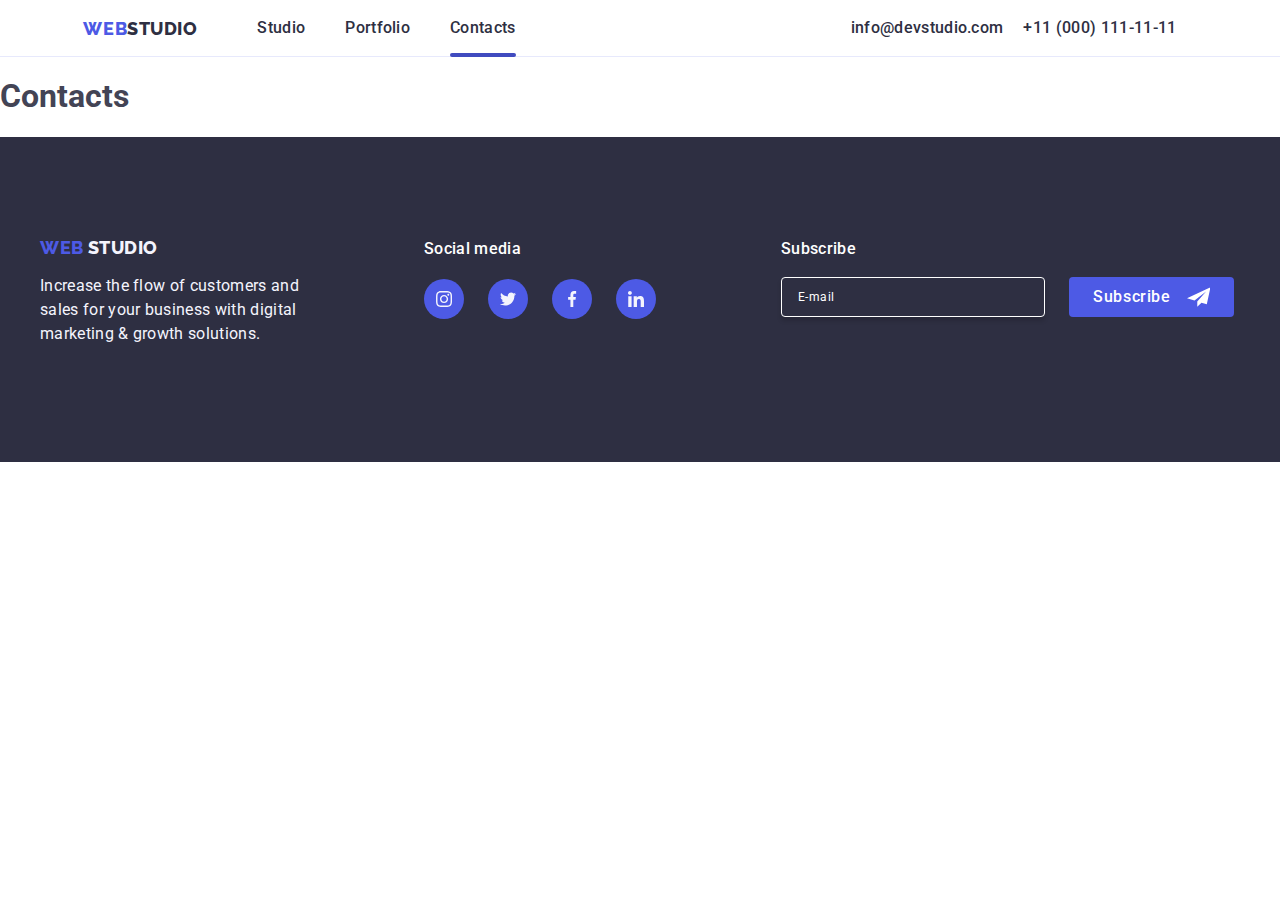
==== contacts.html @ bf824cfc "HW 06" ====
<!DOCTYPE html>
<html lang="en">
  <head>
    <meta charset="UTF-8" />
    <meta name="viewport" content="width=device-width, initial-scale=1.0" />
    <link
      rel="stylesheet"
      href="https://fonts.googleapis.com/css2?family=Raleway:ital,wght@0,700;1,700&family=Roboto:wght@400;500;700;900&display=swap"
    />
    <link rel="stylesheet" href="./css/modern-normalize.css" />
    <link rel="stylesheet" href="./css/styles.css" />
    <title>Contacts</title>
  </head>
  <body>
    <!-- Bara de navigare -->
    <header class="global-header">
      <div class="container-navbar">
        <a class="logo" href="./index.html">
          <span class="logo-web">WEB</span>
          <span class="logo-studio-header">STUDIO</span>
        </a>
        <nav class="nav-bar">
          <ul>
            <li>
              <a class="nav-item" href="./index.html">Studio</a>
            </li>
            <li>
              <a class="nav-item" href="./portfolio.html">Portfolio</a>
            </li>
            <li>
              <a class="nav-item" href="./contacts.html">Contacts</a>
            </li>
          </ul>
        </nav>
        <ul>
          <li>
            <a class="nav-item" href="mailto:info@devstudio.com"
              >info@devstudio.com</a
            >
          </li>
          <li>
            <a class="nav-item" href="tel:+11(000)111-11-11"
              >+11 (000) 111-11-11</a
            >
          </li>
        </ul>
      </div>
    </header>
    <!-- Continutul siteului -->
    <main>
      <!-- Hero section -->
      <section class="contacts-section">
        <div class="contacts-container">
          <h1 class="contacts-text">Contacts</h1>
        </div>
      </section>
    </main>
    <!-- Contact us -->
    <footer class="global-footer">
      <div class="footer-container">
        <div class="footer-content">
          <a href="./index.html">
            <span class="logo-web">WEB</span>
            <span class="logo-studio-footer">STUDIO</span>
          </a>
          <p class="footer-text">
            Increase the flow of customers and<br />
            sales for your business with digital<br />
            marketing & growth solutions.
          </p>
        </div>
        <div class="social-media-footer">
          <p>Social media</p>
          <div class="social-list-footer">
            <a
              href="https://www.instagram.com/"
              class="social-footer"
              target="_blank"
              rel="noreferrer noopener"
              aria-label="instagram-link"
            >
              <svg>
                <use href="./images/icons.svg#icon-instagram"></use>
              </svg>
            </a>
            <a
              href="https://twitter.com/"
              class="social-footer"
              target="_blank"
              rel="noreferrer noopener"
              aria-label="twitter-link"
            >
              <svg>
                <use href="./images/icons.svg#icon-twitter"></use></svg
            ></a>
            <a
              href="https://www.facebook.com/"
              class="social-footer"
              target="_blank"
              rel="noreferrer noopener"
              aria-label="facebook-link"
            >
              <svg>
                <use href="./images/icons.svg#icon-facebook"></use></svg
            ></a>
            <a
              href="https://www.linkedin.com/"
              class="social-footer"
              target="_blank"
              rel="noreferrer noopener"
              aria-label="linkedin-link"
            >
              <svg>
                <use href="./images/icons.svg#icon-linkedin"></use></svg
            ></a>
          </div>
        </div>
        <div class="subscribe-footer">
          <span class="subscribe">Subscribe</span>
          <form
            name="signup_form"
            autocomplete="on"
            novalidate
            class="subscribe-form"
          >
            <label>
              <input type="email" name="email" placeholder="E-mail" />
            </label>
            <button type="submit">
              Subscribe
              <svg>
                <use href="./images/icons.svg#send-icon"></use>
              </svg>
            </button>
          </form>
        </div>
      </div>
      </div>
    </footer>
    <script src="./js/modal.js"></script>
    <script src="./js/navbar-underline.js"></script>
  </body>
</html>
---- css/styles.css ----
:root {
  --color-white: #fff;
  --color-iris: #4d5ae5;
  --color-ocean: #404bbf;
  --color-navy-blue: #2e2f42;
  --color-green: #31d0aa;
  --color-slate: #434455;
  --color-light-slate: #8e8f99;
  --color-cornflower: #e7e9fc;
  --color-cloud: #f4f4fd;
  --transitions: 250ms cubic-bezier(0.4, 0, 0.2, 1);
}

body {
  font-family: 'Roboto', sans-serif;
  color: var(--color-slate);
  background-color: var(--color-white);
}
ul {
  list-style: none;
  display: flex;
  text-decoration: none;
}
.logo {
  display: flex;
  text-decoration: none;
  font-family: 'Roboto', sans-serif;
  text-transform: uppercase;
  font-family: Raleway;
  font-size: 18px;
  font-weight: 800;
  line-height: 21px;
  letter-spacing: 0.03em;
}
.logo:hover {
  transition: var(--transitions);
  transform: scale(1.05);
}
.container {
  width: 1200px;
  margin: auto;
  padding: 60px 0;
}
.container-navbar {
  width: 1200px;
  margin: auto;
}
.global-header a {
  text-decoration: none;
  margin-right: 20px;
}
.global-header ul {
  display: flex;
  align-items: center;
}
.global-header {
  border-bottom: 1px solid var(--color-cornflower);
  display: flex;
}
.global-header .container-navbar {
  display: flex;
  justify-content: center;
  align-items: center;
}
.logo-web {
  font-family: 'Raleway', sans-serif;
  font-weight: 800;
  font-size: 18px;
  line-height: 1.16667;
  letter-spacing: 0.03em;
  text-transform: uppercase;
  color: var(--color-iris);
}
.logo-studio-header {
  font-family: 'Raleway', sans-serif;
  font-weight: 800;
  font-size: 18px;
  line-height: 1.16667;
  letter-spacing: 0.03em;
  text-transform: uppercase;
  color: var(--color-navy-blue);
}
.logo-studio-footer {
  font-family: 'Raleway', sans-serif;
  font-weight: 800;
  font-size: 18px;
  line-height: 1.16667;
  letter-spacing: 0.03em;
  text-transform: uppercase;
  color: var(--color-cloud);
}
.nav-bar {
  align-items: center;
  margin-right: 255px;
}
.nav-bar li {
  list-style-type: none;
  display: inline;
  margin-right: 20px;
}
.nav-item {
  position: relative;
  color: var(--color-navy-blue);
  font-size: 16px;
  font-weight: 500;
  line-height: 1.5;
  letter-spacing: 0.02em;
  text-decoration: none;
  padding-bottom: 20px;
}
.active::after {
  content: '';
  position: absolute;
  bottom: 0;
  left: 0;
  width: 100%;
  height: 4px;
  border-radius: 2px;
  background-color: var(--color-ocean);
}
.nav-item:hover,
.nav-item:focus .contacts-item {
  color: var(--color-ocean);
  transition: var(--transitions);
  transform: scale(1.05);
}
.hero-section {
  background-color: var(--color-navy-blue);
  padding: 100px 0;
  background-image: linear-gradient(
      rgba(46, 47, 66, 0.7),
      rgba(46, 47, 66, 0.7)
    ),
    url('../images/office.jpg');
  background-size: cover;
}
.hero-text {
  font-weight: 700;
  font-size: 56px;
  line-height: 1.07143;
  letter-spacing: 0.02em;
  text-align: center;
  color: var(--color-white);
  width: 496px;
  height: 120px;
  margin: auto;
  margin-bottom: 48px;
  padding: 0 0 48px 0;
}
.hero-button {
  font-weight: 500;
  font-size: 16px;
  line-height: 1.5;
  letter-spacing: 0.04em;
  border-radius: 4px;
  border: none;
  padding: 16px 32px;
  height: 56px;
  background: var(--color-iris);
  color: var(--color-white);
  cursor: pointer;
  box-shadow: 0 4px 4px 0 rgba(0, 0, 0, 0.15);
  text-align: center;
  margin: 0 auto;
  display: block;
}
.hero-container {
  padding: 188px 0 188px 0;
}
.hero-button:hover,
.hero-button:focus {
  background: var(--color-ocean);
  transition: var(--transitions);
  transform: scale(1.05);
}
.strenghts-section ul {
  justify-content: space-between;
}
.strenghts-section li {
  list-style-type: none;
  display: inline-block;
  margin-right: 24px;
}
.strenght-name {
  font-weight: 500;
  font-size: 20px;
  line-height: 1.2;
  letter-spacing: 0.02em;
  color: var(--color-navy-blue);
  padding: 0;
}
.strenght-description {
  font-size: 16px;
  line-height: 1.5;
}
.strenght-logo {
  width: 264px;
  height: 112px;
  background: var(--color-cloud);
  border-radius: 4px;
  box-sizing: content-box;
  display: flex;
  align-items: center;
  justify-content: center;
}
.strenght-logo svg {
  width: 64px;
  height: 64px;
}
.what-are-we-doing-section ul {
  display: flex;
  justify-content: center;
}
.what-are-we-doing-section li {
  margin-right: 24px;
}
.what-are-we-doing-section li img {
  border: 1px solid var(--color-cornflower);
  width: 360px;
  height: 300px;
}
/* .what-are-we-doing-box {
  padding: 100px 0;
} */
.title-what-are-we-doing {
  font-weight: 700;
  font-size: 36px;
  line-height: 1.11111;
  letter-spacing: 0.02em;
  text-transform: capitalize;
  text-align: center;
  color: var(--color-navy-blue);
  padding-bottom: 40px;
}
.title-our-team {
  font-weight: 700;
  font-size: 36px;
  line-height: 1.11111;
  letter-spacing: 0.02em;
  text-transform: capitalize;
  text-align: center;
  color: var(--color-navy-blue);
  /* padding: 100px 0px 10px 0px; */
}
.our-team-section {
  background: var(--color-cloud);
}
.our-team-section li {
  list-style-type: none;
  margin-right: 24px;
  border-radius: 0 0 4px 4px;
  padding: 0px 0px 32px 0px;
  width: 264px;
  height: 428px;
  box-shadow: 0 2px 1px 0 rgba(46, 47, 66, 0.08),
    0 1px 1px 0 rgba(46, 47, 66, 0.16), 0 1px 6px 0 rgba(46, 47, 66, 0.08);
  background: var(--color-white);
}
.our-team-section li img {
  width: 264px;
  height: 260px;
}
.our-team-section ul {
  display: flex;
  justify-content: center;
  /* padding: 10px 0px 100px 0px; */
}
.team-person-name {
  font-weight: 500;
  font-size: 20px;
  line-height: 1.2;
  letter-spacing: 0.02em;
  text-align: center;
  color: var(--color-navy-blue);
}
.team-person-function {
  font-size: 16px;
  line-height: 1.5;
  letter-spacing: 0.02em;
  text-align: center;
  color: var(--color-slate);
}
.social-list {
  display: flex;
  justify-content: center;
  gap: 24px;
  margin-top: 8px;
}
.social-list .social {
  width: 40px;
  height: 40px;
  background-color: var(--color-iris);
  border-radius: 50%;
  display: flex;
  justify-content: center;
  align-items: center;
}
.social-list .social:hover,
.social-list .social:focus {
  background: var(--color-ocean);
  transition: var(--transitions);
  transform: scale(1.05);
}
.social-list .social svg {
  width: 16px;
  height: 16px;
  fill: var(--color-cloud);
}
.custommers-section {
  display: flex;
  align-items: center;
  justify-content: center;
}
.customers-title {
  font-family: 'Roboto', sans-serif;
  font-weight: 700;
  font-size: 36px;
  line-height: 1.11111;
  letter-spacing: 0.02em;
  text-transform: capitalize;
  text-align: center;
  color: var(--color-navy-blue);
  /* padding: 100px 0 20px 0; */
}
.customers-logos {
  display: flex;
  justify-content: center;
  align-items: center;
  gap: 24px;
  padding: 20px 0 100px 0;
}
.customers-logo-panel {
  display: flex;
  justify-content: center;
  align-items: center;
}
.customer-logo-panel {
  box-sizing: content-box;
  display: flex;
  align-items: center;
  justify-content: center;
  width: 168px;
  height: 88px;
  border-radius: 4%;
  border: 3px solid var(--color-light-slate);
  fill: var(--color-light-slate);
}
.customer-logo-panel:hover {
  border-color: var(--color-ocean);
  fill: var(--color-ocean);
  transition: var(--transitions);
  transform: scale(1.05);
}
/* .customer-logo-panel .customer-logo:hover {
  fill: var(--color-ocean);
} */
.customer-logo-panel .customer-logo {
  width: 84px;
  height: 41px;
}
.footer-text {
  font-size: 16px;
  line-height: 1.5;
  letter-spacing: 0.02em;
  color: var(--color-cloud);
}
.filter-buttons {
  padding: 96px 0 72px 0;
}
.filter-buttons ul {
  display: flex;
  justify-content: center;
  align-items: center;
  padding: 10px 20px;
}
.filter-buttons li {
  list-style-type: none;
  margin-right: 24px;
}
.filter-button {
  font-family: 'Roboto', sans-serif;
  font-weight: 500;
  font-size: 16px;
  line-height: 1.5;
  letter-spacing: 0.04em;
  text-align: center;
  border-radius: 4px;
  background: var(--color-cloud);
  color: var(--color-iris);
  cursor: pointer;
  border: 1px solid var(--color-cornflower);
  border-radius: 4px;
  padding: 12px 24px;
  height: 48px;
}
.filter-button:hover,
.filter-button:focus {
  color: var(--color-white);
  background: var(--color-ocean);
  transition: var(--transitions);
  transform: scale(1.05);
}
.filter-cards {
  padding: 0 0 120px 0;
}
.filter-cards li {
  list-style-type: none;
  border: 1px solid var(--color-cornflower);
  width: 360px;
  height: 420px;
  margin-right: 24px;
  margin-bottom: 48px;
  background: var(--color-white);
}
.overlay-image {
  position: relative;
  overflow: hidden;
}
.overlay {
  position: absolute;
  top: 0;
  left: 0;
  width: 100%;
  height: 100%;
  background-color: var(--color-iris);
  transform: translatey(100%);
  transition: var(--transitions);
}
.filter-cards li:hover .overlay {
  transform: translateY(0px);
}
.overlay-text {
  padding: 40px 32px;
  line-height: 150%;
  letter-spacing: 0.02em;
  color: var(--color-cloud);
}
.filter-cards li:hover {
  box-shadow: 0 2px 1px 0 rgba(46, 47, 66, 0.08),
    0 1px 1px 0 rgba(46, 47, 66, 0.16), 0 1px 6px 0 rgba(46, 47, 66, 0.08);
  cursor: pointer;
  transition: var(--transitions);
  transform: scale(1.05);
}
.filter-cards img {
  width: 360px;
  height: 300px;
}
.filter-cards .container-filter-cards ul {
  justify-content: center;
}
.filter-card-name {
  font-family: 'Roboto', sans-serif;
  font-weight: 500;
  font-size: 20px;
  line-height: 1.2;
  letter-spacing: 0.02em;
  color: var(--color-navy-blue);
  padding-left: 10px;
}
.filter-card-key {
  font-family: 'Roboto', sans-serif;
  font-size: 16px;
  line-height: 1.5;
  letter-spacing: 0.02em;
  color: var(--color-slate);
  padding-left: 10px;
}
.global-footer {
  background: var(--color-navy-blue);
}
.global-footer a {
  text-decoration: none;
}
.footer-container {
  width: 1200px;
  display: flex;
  margin: auto;
  align-items: flex-start;
}
.footer-content {
  width: 264px;
  /* margin-left: 400px; */
  padding: 100px 0;
  box-sizing: border-box;
  padding: 100px 0;
  margin-right: 120px;
}
.social-media-footer {
  box-sizing: border-box;
  margin-top: 100px;
}
.social-media-footer p {
  margin: auto;
  padding: 0px 0 10px 0;
  color: var(--color-white);
  font-family: Roboto;
  font-size: 16px;
  font-weight: 500;
  line-height: 24px;
  letter-spacing: 0.02em;
  text-align: left;
}
.social-list-footer {
  display: flex;
  justify-content: center;
  gap: 24px;
  margin-top: 8px;
}
.social-list-footer .social-footer {
  width: 40px;
  height: 40px;
  background-color: var(--color-iris);
  border-radius: 50%;
  display: flex;
  justify-content: center;
  align-items: center;
}
.social-list-footer .social-footer svg {
  width: 16px;
  height: 16px;
  fill: var(--color-cloud);
}
.social-list-footer .social-footer:hover {
  background-color: var(--color-green);
  transition: var(--transitions);
  transform: scale(1.05);
}
.subscribe-footer {
  margin-top: 100px;
  margin-left: 125px;
}
.subscribe {
  font-family: 'Roboto', sans-serif;
  font-weight: 500;
  font-size: 16px;
  line-height: 1.5;
  letter-spacing: 0.02em;
  color: var(--color-white);
}
.subscribe-form {
  display: flex;
  align-items: center;
}
.subscribe-form input {
  font-size: 12px;
  line-height: 2;
  letter-spacing: 0.04em;
  border: 1px solid #fff;
  border-radius: 4px;
  width: 264px;
  height: 40px;
  box-shadow: 0 4px 4px 0 rgba(0, 0, 0, 0.15);
  color: #fff;
  background-color: var(--color-navy-blue);
  margin: 16px 24px 0px 0px;
  padding-left: 16px;
}
.subscribe-form input::placeholder {
  color: #fff;
}
.subscribe-footer button {
  display: flex;
  align-items: center;
  border: none;
  border-radius: 4px;
  padding: 8px 24px;
  width: 165px;
  height: 40px;
  background-color: var(--color-iris);
  font-family: 'Roboto', sans-serif;
  font-weight: 500;
  font-size: 16px;
  line-height: 1.5;
  letter-spacing: 0.04em;
  text-align: center;
  color: var(--color-white);
  cursor: pointer;
  gap: 16px;
  margin-top: 16px;
}
.subscribe-footer button:hover,
.subscribe-footer button:focus {
  background: var(--color-ocean);
  transition: var(--transitions);
  transform: scale(1.05);
}
.subscribe-footer svg {
  width: 24px;
  height: 24px;
  fill: var(--color-white);
}

/* Modal start */
.is-hidden {
  visibility: hidden;
  transform: scale(1.1);
}
.modal {
  position: fixed;
  top: 0;
  left: 0;
  width: 100%;
  height: 100%;
  display: flex;
  justify-content: center;
  align-items: center;
  background-color: rgba(46, 47, 66, 0.4);
  z-index: 1;
  transition: transform var(--transitions);
}
.modal-content {
  display: flex;
  flex-direction: column;
  margin: 0 auto;
  padding: 24px;
  background-color: #fcfcfc;
  width: 408px;
  height: 584px;
  position: relative;
  border-radius: 4px;
  box-shadow: 0 2px 1px 0 rgba(0, 0, 0, 0.2), 0 1px 3px 0 rgba(0, 0, 0, 0.12),
    0 1px 1px 0 rgba(0, 0, 0, 0.14);
  margin-top: 8px;
}
.close-btn {
  background-color: #e7e9fc;
  border-radius: 50%;
  position: absolute;
  color: #2e2f42;
  top: 24px;
  right: 24px;
  outline: none;
  border: 1px solid #4b494a3b;
  transition: transform var(--transitions);
}

.close-btn:hover {
  background-color: #404bbf;
  color: white;
  box-shadow: 0 4px 1px 0 rgba(0, 0, 0, 0.2), 0 1px 3px 0 rgba(0, 0, 0, 0.12),
    0 1px 1px 0 rgba(0, 0, 0, 0.14);
  cursor: pointer;
  transform: scale(1.5);
}
.modal-content form {
  display: flex;
  flex-direction: column;
  gap: 8px;
}
.modal-content h2 {
  font-family: 'Roboto', sans-serif;
  font-weight: 500;
  font-size: 16px;
  line-height: 1.5;
  letter-spacing: 0.02em;
  text-align: center;
  color: #2e2f42;
  margin-top: 48px;
  margin-bottom: 16px;
}
.modal-content label {
  font-weight: 400;
  font-size: 12px;
  line-height: 1.17;
  letter-spacing: 0.04em;
  color: var(--color-light-slate);
}
.modal-content .label-with-icon {
  display: flex;
  flex-direction: column;
  position: relative;
  width: 360px;
  gap: 4px;
}
.modal-content svg {
  padding: 3px 0px;
  width: 18px;
  height: 24px;
  position: absolute;
  top: 21px;
  left: 10px;
}
.input-with-icon {
  padding: 8px 16px 8px 32px;
  border: 1px solid rgba(46, 47, 66, 0.4);
  border-radius: 4px;
}
.input-with-icon:focus {
  padding: 8px 16px 8px 32px;
  border: 1px solid var(--color-iris);
  border-radius: 4px;
  outline: none;
}
.label-with-icon:focus-within .input-icon {
  fill: var(--color-iris);
}
.text-input {
  border: 1px solid rgba(46, 47, 66, 0.4);
  border-radius: 4px;
  height: 120px;
  padding: 8px 16px;
  font-family: 'Roboto', sans-serif;
  font-weight: 400;
  font-size: 12px;
  line-height: 1.16667;
  letter-spacing: 0.04em;
}

.privacy-policy {
  flex-direction: row;
  align-items: center;
}
.send-btn {
  align-self: center;
  border: none;
  border-radius: 4px;
  padding: 16px 32px;
  width: 169px;
  height: 56px;
  background-color: var(--color-iris);
  font-family: 'Roboto', sans-serif;
  font-weight: 500;
  font-size: 16px;
  line-height: 1.5;
  letter-spacing: 0.04em;
  text-align: center;
  color: var(--color-white);
  cursor: pointer;
  gap: 16px;
  margin-top: 16px;
  box-shadow: 0 4px 4px 0 rgba(0, 0, 0, 0.15);
}

.send-btn:hover,
.send-btn:focus {
  background: var(--color-ocean);
  transition: var(--transitions);
  transform: scale(1.05);
}
/* Modal end */
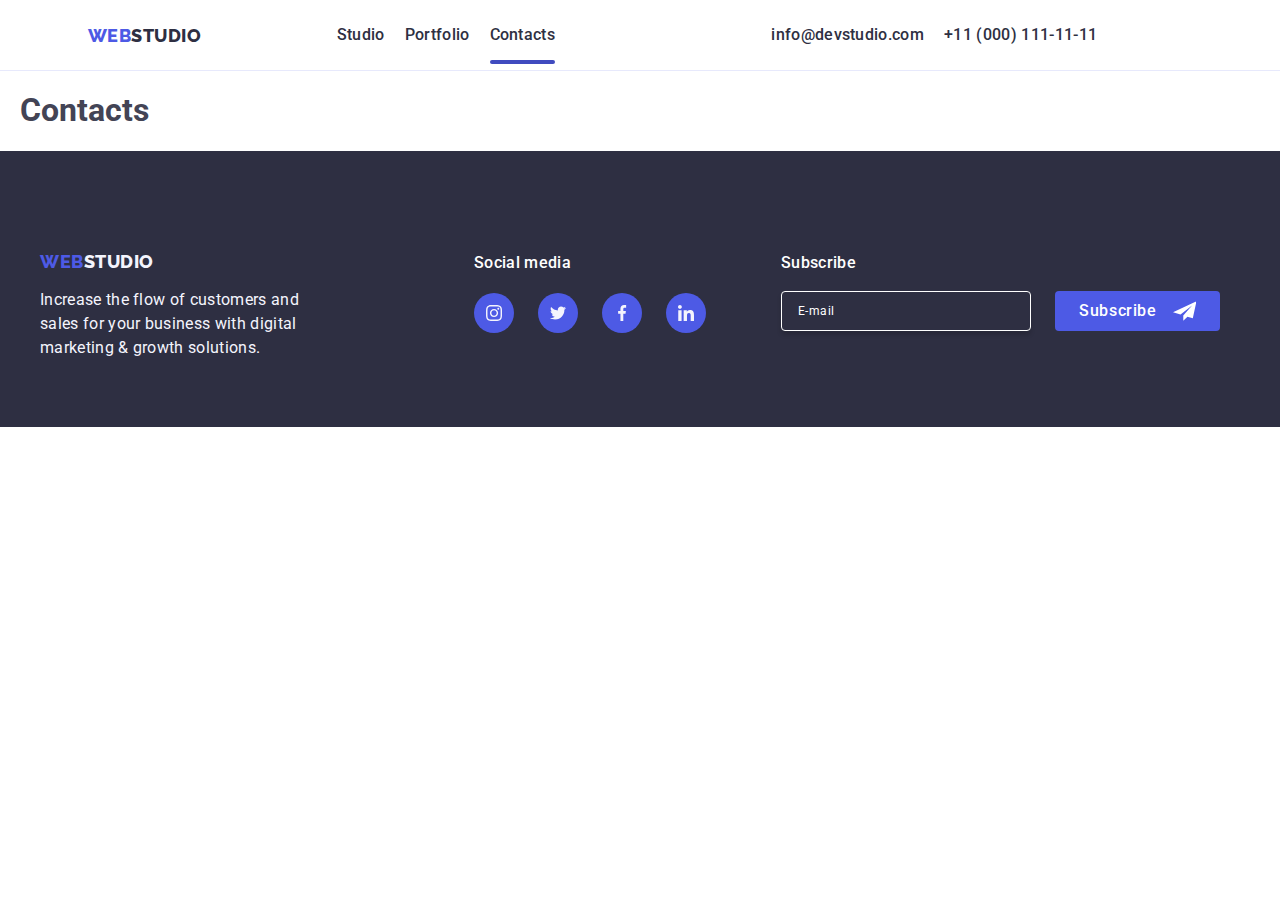
==== commit b56e8bc6: "HW final commit" ====
--- a/contacts.html
+++ b/contacts.html
@@ -32,7 +32,7 @@
             </li>
           </ul>
         </nav>
-        <ul>
+        <ul class="nav-contacts">
           <li>
             <a class="nav-item" href="mailto:info@devstudio.com"
               >info@devstudio.com</a
@@ -44,6 +44,92 @@
             >
           </li>
         </ul>
+        <!-- Burger menu mobile -->
+        <div class="container-menu-mobile">
+          <div class="menu-container js-menu-container" id="mobile-menu">
+            <button type="button" class="close-btn js-close-menu">x</button>
+
+            <ul class="mobile-menu">
+              <li><a href="./index.html" class="link">Studio</a></li>
+              <li><a href="./portfolio.html" class="link">Portfolio</a></li>
+              <li><a href="./contacts.html" class="link">Contacts</a></li>
+            </ul>
+            <ul class="modal-contacts">
+              <li>
+                <a class="modal-contact-tel" href="tel:+11(000)111-11-11"
+                  >+11 (000) 111-11-11</a
+                >
+              </li>
+              <li>
+                <a class="modal-contact-mail" href="mailto:info@devstudio.com"
+                  >info@devstudio.com</a
+                >
+              </li>
+            </ul>
+            <div class="modal-social-list">
+              <a
+                href="https://www.instagram.com/"
+                class="social"
+                target="_blank"
+                rel="noreferrer noopener"
+                aria-label="instagram-link"
+              >
+                <svg>
+                  <use href="./images/icons.svg#icon-instagram"></use>
+                </svg>
+              </a>
+              <a
+                href="https://twitter.com/"
+                class="social"
+                target="_blank"
+                rel="noreferrer noopener"
+                aria-label="twitter-link"
+              >
+                <svg>
+                  <use href="./images/icons.svg#icon-twitter"></use></svg
+              ></a>
+              <a
+                href="https://www.facebook.com/"
+                class="social"
+                target="_blank"
+                rel="noreferrer noopener"
+                aria-label="facebook-link"
+              >
+                <svg>
+                  <use href="./images/icons.svg#icon-facebook"></use></svg
+              ></a>
+              <a
+                href="https://www.linkedin.com/"
+                class="social"
+                target="_blank"
+                rel="noreferrer noopener"
+                aria-label="linkedin-link"
+              >
+                <svg>
+                  <use href="./images/icons.svg#icon-linkedin"></use></svg
+              ></a>
+            </div>
+          </div>
+        </div>
+        <button
+          class="menu-toggle js-open-menu"
+          aria-expanded="false"
+          aria-controls="mobile-menu"
+        >
+          <svg
+            width="24"
+            height="24"
+            fill="currentColor"
+            viewBox="0 0 20 20"
+            xmlns="http://www.w3.org/2000/svg"
+          >
+            <path
+              fill-rule="evenodd"
+              d="M3 5a1 1 0 011-1h12a1 1 0 110 2H4a1 1 0 01-1-1zM3 10a1 1 0 011-1h12a1 1 0 110 2H4a1 1 0 01-1-1zM3 15a1 1 0 011-1h12a1 1 0 110 2H4a1 1 0 01-1-1z"
+              clip-rule="evenodd"
+            ></path>
+          </svg>
+        </button>
       </div>
     </header>
     <!-- Continutul siteului -->
@@ -139,5 +225,6 @@
     </footer>
     <script src="./js/modal.js"></script>
     <script src="./js/navbar-underline.js"></script>
+    <script defer src="js/mobile-menu.js"></script>
   </body>
 </html>
--- a/css/styles.css
+++ b/css/styles.css
@@ -37,21 +37,17 @@
   transform: scale(1.05);
 }
 .container {
-  width: 1200px;
+  /* width: 1200px; */
   margin: auto;
   padding: 60px 0;
 }
-.container-navbar {
-  width: 1200px;
-  margin: auto;
-}
-.global-header a {
+
+.nav-contacts a {
   text-decoration: none;
-  margin-right: 20px;
-}
-.global-header ul {
-  display: flex;
-  align-items: center;
+  /* margin-right: 20px; */
+}
+.nav-contacts {
+  display: none;
 }
 .global-header {
   border-bottom: 1px solid var(--color-cornflower);
@@ -61,6 +57,9 @@
   display: flex;
   justify-content: center;
   align-items: center;
+  width: 1200px;
+  height: 70px;
+  margin: auto;
 }
 .logo-web {
   font-family: 'Raleway', sans-serif;
@@ -90,40 +89,9 @@
   color: var(--color-cloud);
 }
 .nav-bar {
-  align-items: center;
-  margin-right: 255px;
-}
-.nav-bar li {
-  list-style-type: none;
-  display: inline;
-  margin-right: 20px;
-}
-.nav-item {
-  position: relative;
-  color: var(--color-navy-blue);
-  font-size: 16px;
-  font-weight: 500;
-  line-height: 1.5;
-  letter-spacing: 0.02em;
-  text-decoration: none;
-  padding-bottom: 20px;
-}
-.active::after {
-  content: '';
-  position: absolute;
-  bottom: 0;
-  left: 0;
-  width: 100%;
-  height: 4px;
-  border-radius: 2px;
-  background-color: var(--color-ocean);
-}
-.nav-item:hover,
-.nav-item:focus .contacts-item {
-  color: var(--color-ocean);
-  transition: var(--transitions);
-  transform: scale(1.05);
-}
+  display: none;
+}
+
 .hero-section {
   background-color: var(--color-navy-blue);
   padding: 100px 0;
@@ -136,7 +104,7 @@
 }
 .hero-text {
   font-weight: 700;
-  font-size: 56px;
+  /* font-size: 56px; */
   line-height: 1.07143;
   letter-spacing: 0.02em;
   text-align: center;
@@ -146,6 +114,9 @@
   margin: auto;
   margin-bottom: 48px;
   padding: 0 0 48px 0;
+
+  font-size: 10vw;
+  width: auto;
 }
 .hero-button {
   font-weight: 500;
@@ -173,64 +144,40 @@
   transition: var(--transitions);
   transform: scale(1.05);
 }
+.strenght-logo {
+  display: none;
+}
 .strenghts-section ul {
-  justify-content: space-between;
+  display: flex;
+  flex-wrap: wrap;
+  row-gap: 64px;
+  column-gap: 24px;
+  padding-left: 15px;
+  justify-content: center;
 }
 .strenghts-section li {
   list-style-type: none;
-  display: inline-block;
-  margin-right: 24px;
+  display: flex;
+  align-items: center;
+  flex-direction: column;
 }
 .strenght-name {
-  font-weight: 500;
-  font-size: 20px;
-  line-height: 1.2;
-  letter-spacing: 0.02em;
-  color: var(--color-navy-blue);
-  padding: 0;
-}
-.strenght-description {
-  font-size: 16px;
-  line-height: 1.5;
-}
-.strenght-logo {
-  width: 264px;
-  height: 112px;
-  background: var(--color-cloud);
-  border-radius: 4px;
-  box-sizing: content-box;
-  display: flex;
-  align-items: center;
-  justify-content: center;
-}
-.strenght-logo svg {
-  width: 64px;
-  height: 64px;
-}
-.what-are-we-doing-section ul {
-  display: flex;
-  justify-content: center;
-}
-.what-are-we-doing-section li {
-  margin-right: 24px;
-}
-.what-are-we-doing-section li img {
-  border: 1px solid var(--color-cornflower);
-  width: 360px;
-  height: 300px;
-}
-/* .what-are-we-doing-box {
-  padding: 100px 0;
-} */
-.title-what-are-we-doing {
   font-weight: 700;
   font-size: 36px;
   line-height: 1.11111;
   letter-spacing: 0.02em;
-  text-transform: capitalize;
-  text-align: center;
   color: var(--color-navy-blue);
-  padding-bottom: 40px;
+  padding: 0;
+}
+.strenght-description {
+  font-weight: 500;
+  font-size: 16px;
+  line-height: 1.5;
+  letter-spacing: 0.02em;
+  color: var(--color-navy-blue);
+}
+.what-are-we-doing-section {
+  display: none;
 }
 .title-our-team {
   font-weight: 700;
@@ -247,7 +194,7 @@
 }
 .our-team-section li {
   list-style-type: none;
-  margin-right: 24px;
+  /* margin-right: 24px; */
   border-radius: 0 0 4px 4px;
   padding: 0px 0px 32px 0px;
   width: 264px;
@@ -263,6 +210,8 @@
 .our-team-section ul {
   display: flex;
   justify-content: center;
+  flex-wrap: wrap;
+  gap: 72px;
   /* padding: 10px 0px 100px 0px; */
 }
 .team-person-name {
@@ -324,22 +273,18 @@
 }
 .customers-logos {
   display: flex;
+  flex-wrap: wrap;
   justify-content: center;
   align-items: center;
-  gap: 24px;
+  gap: 16px;
   padding: 20px 0 100px 0;
-}
-.customers-logo-panel {
-  display: flex;
-  justify-content: center;
-  align-items: center;
 }
 .customer-logo-panel {
   box-sizing: content-box;
   display: flex;
   align-items: center;
   justify-content: center;
-  width: 168px;
+  width: 190px;
   height: 88px;
   border-radius: 4%;
   border: 3px solid var(--color-light-slate);
@@ -365,17 +310,17 @@
   color: var(--color-cloud);
 }
 .filter-buttons {
-  padding: 96px 0 72px 0;
+  padding: 48px 0 48px 0;
 }
 .filter-buttons ul {
   display: flex;
-  justify-content: center;
-  align-items: center;
+  flex-wrap: wrap;
+  gap: 20px;
+  justify-content: flex-start;
   padding: 10px 20px;
 }
 .filter-buttons li {
   list-style-type: none;
-  margin-right: 24px;
 }
 .filter-button {
   font-family: 'Roboto', sans-serif;
@@ -408,8 +353,6 @@
   border: 1px solid var(--color-cornflower);
   width: 360px;
   height: 420px;
-  margin-right: 24px;
-  margin-bottom: 48px;
   background: var(--color-white);
 }
 .overlay-image {
@@ -447,7 +390,11 @@
   height: 300px;
 }
 .filter-cards .container-filter-cards ul {
-  justify-content: center;
+  display: flex;
+  flex-wrap: wrap;
+  justify-content: center;
+  padding-left: 0px;
+  gap: 24px;
 }
 .filter-card-name {
   font-family: 'Roboto', sans-serif;
@@ -471,24 +418,27 @@
 }
 .global-footer a {
   text-decoration: none;
+  display: flex;
+  justify-content: center;
 }
 .footer-container {
-  width: 1200px;
-  display: flex;
+  /* width: 1200px; */
+  display: flex;
+  flex-wrap: wrap;
+  justify-content: center;
   margin: auto;
   align-items: flex-start;
 }
 .footer-content {
   width: 264px;
   /* margin-left: 400px; */
-  padding: 100px 0;
   box-sizing: border-box;
-  padding: 100px 0;
-  margin-right: 120px;
+  padding-top: 100px;
+  /* margin-right: 120px; */
 }
 .social-media-footer {
   box-sizing: border-box;
-  margin-top: 100px;
+  margin-top: 72px;
 }
 .social-media-footer p {
   margin: auto;
@@ -499,7 +449,9 @@
   font-weight: 500;
   line-height: 24px;
   letter-spacing: 0.02em;
-  text-align: left;
+
+  display: flex;
+  justify-content: center;
 }
 .social-list-footer {
   display: flex;
@@ -527,8 +479,9 @@
   transform: scale(1.05);
 }
 .subscribe-footer {
-  margin-top: 100px;
-  margin-left: 125px;
+  margin-top: 72px;
+  /* margin-left: 125px; */
+  margin-bottom: 96px;
 }
 .subscribe {
   font-family: 'Roboto', sans-serif;
@@ -537,9 +490,13 @@
   line-height: 1.5;
   letter-spacing: 0.02em;
   color: var(--color-white);
+
+  display: flex;
+  justify-content: center;
 }
 .subscribe-form {
   display: flex;
+  flex-direction: column;
   align-items: center;
 }
 .subscribe-form input {
@@ -548,12 +505,12 @@
   letter-spacing: 0.04em;
   border: 1px solid #fff;
   border-radius: 4px;
-  width: 264px;
+  width: 350px;
   height: 40px;
   box-shadow: 0 4px 4px 0 rgba(0, 0, 0, 0.15);
   color: #fff;
   background-color: var(--color-navy-blue);
-  margin: 16px 24px 0px 0px;
+  margin: 16px 0px 0px 0px;
   padding-left: 16px;
 }
 .subscribe-form input::placeholder {
@@ -739,3 +696,411 @@
   transform: scale(1.05);
 }
 /* Modal end */
+
+/* Burger menu mobile  */
+.container-menu-mobile {
+  display: flex;
+  justify-content: flex-end;
+  height: 796px;
+}
+.container-navbar .logo {
+  position: absolute;
+  top: 24px;
+  left: 16px;
+}
+.js-open-menu {
+  position: absolute;
+  top: 24px;
+  right: 16px;
+}
+.menu-toggle {
+  min-height: 40px;
+  min-width: 40px;
+  display: flex;
+  justify-content: center;
+  margin: 0;
+  padding: 0;
+  background-color: transparent;
+  border: none;
+  outline: none;
+}
+.menu-toggle:hover,
+.menu-toggle:focus {
+  background-color: rgba(0, 0, 0, 0.1);
+}
+.menu-container {
+  position: fixed;
+  top: 0;
+  left: 0;
+  width: 100vw;
+  height: 100vh;
+  padding: 32px;
+  background-color: var(--color-white);
+  z-index: 100;
+  transform: translateX(100%);
+  transition: transform 250ms ease-in-out;
+}
+
+.menu-container.is-open {
+  transform: translateX(0);
+}
+
+.menu-container .menu-toggle {
+  position: absolute;
+  top: 16px;
+  right: 16px;
+  color: black;
+}
+.mobile-menu {
+  padding: 0;
+  list-style: none;
+  display: flex;
+  flex-direction: column;
+  gap: 40px;
+  margin-top: 70px;
+}
+
+.mobile-menu .link {
+  font-weight: 700;
+  font-size: 36px;
+  line-height: 111%;
+  letter-spacing: 0.02em;
+  text-transform: capitalize;
+  padding: 10px;
+  text-decoration: none;
+  color: var(--color-navy-blue);
+  gap: 40px;
+}
+
+.modal-contacts {
+  display: flex;
+  flex-direction: column;
+  gap: 40px;
+  margin-top: 284px;
+  padding-left: 0px;
+}
+.modal-contacts a {
+  text-decoration: none;
+}
+
+.modal-contacts li {
+  list-style: none;
+}
+.modal-contact-tel {
+  font-weight: 700;
+  font-size: 36px;
+  line-height: 1.11111;
+  letter-spacing: 0.02em;
+  text-transform: capitalize;
+  color: var(--color-slate);
+  margin-right: 0px;
+}
+
+.modal-contact-mail {
+  font-weight: 500;
+  font-size: 20px;
+  line-height: 1.2;
+  letter-spacing: 0.02em;
+  color: var(--color-slate);
+}
+.modal-social-list {
+  display: flex;
+  gap: 56px;
+  margin-top: 48px;
+  justify-content: center;
+}
+.modal-social-list svg {
+  width: 16px;
+  height: 16px;
+  fill: var(--color-cloud);
+}
+.modal-social-list a {
+  width: 40px;
+  height: 40px;
+  border-radius: 50%;
+  display: flex;
+  justify-content: center;
+  align-items: center;
+  background-color: var(--color-iris);
+  transition: var(--transitions);
+}
+.modal-social-list .icon:hover,
+.modal-social-list .icon:focus {
+  background-color: var(--color-ocean);
+}
+.mobile-menu .link:hover,
+.mobile-menu .link:focus {
+  color: var(--color-iris);
+}
+.modal-contact-tel:hover,
+.modal-contact-mail:hover,
+.modal-contact-tel:focus,
+.modal-contact-mail:focus {
+  color: var(--color-iris);
+}
+/* Contacts */
+.contacts-text {
+  margin-left: 20px;
+}
+
+/* Responsive design */
+/* Stiluri Mobile si pentru dispozitive incepand cu 428px */
+/* @media screen and (min-width: 428px) {
+} */
+
+/* Stiluri tabletă si dipozitive incepand cu 768px */
+@media screen and (min-width: 768px) {
+  .nav-bar {
+    display: contents;
+    align-items: center;
+    margin-right: 255px;
+  }
+  .nav-bar li {
+    list-style-type: none;
+    display: inline;
+    margin-right: 20px;
+  }
+  .nav-item {
+    position: relative;
+    color: var(--color-navy-blue);
+    font-size: 16px;
+    font-weight: 500;
+    line-height: 1.5;
+    letter-spacing: 0.02em;
+    text-decoration: none;
+    padding-bottom: 20px;
+  }
+  .active::after {
+    content: '';
+    position: absolute;
+    bottom: 0;
+    left: 0;
+    width: 100%;
+    height: 4px;
+    border-radius: 2px;
+    background-color: var(--color-ocean);
+  }
+  .nav-item:hover,
+  .nav-item:focus .contacts-item {
+    color: var(--color-ocean);
+    transition: var(--transitions);
+    transform: scale(1.05);
+  }
+  .container-navbar .logo {
+    position: static;
+  }
+  .nav-contacts {
+    display: flex;
+    flex-direction: column;
+  }
+  .menu-toggle {
+    display: none;
+  }
+  .hero-text {
+    font-weight: 700;
+    font-size: 56px;
+    line-height: 1.07143;
+    letter-spacing: 0.02em;
+    text-align: center;
+    color: var(--color-white);
+    width: 496px;
+    height: 120px;
+    margin: auto;
+    margin-bottom: 48px;
+    padding: 0 0 48px 0;
+  }
+  .strenght-logo {
+    display: none;
+  }
+  .strenghts-section ul {
+    display: flex;
+    flex-wrap: wrap;
+    row-gap: 64px;
+    column-gap: 24px;
+    justify-content: center;
+  }
+  .strenghts-section li {
+    width: 350px;
+    align-items: flex-start;
+  }
+  .strenght-name {
+    font-family: 'Roboto', sans-serif;
+    font-weight: 700;
+    font-size: 36px;
+    line-height: 1.11111;
+    letter-spacing: 0.02em;
+    color: var(--color-navy-blue);
+    padding: 0;
+  }
+  .strenght-description {
+    font-family: 'Roboto', sans-serif;
+    font-weight: 500;
+    font-size: 16px;
+    line-height: 1.5;
+    letter-spacing: 0.02em;
+    color: var(--color-navy-blue);
+  }
+  .what-are-we-doing-section {
+    display: none;
+  }
+  .customers-logos {
+    flex-wrap: wrap;
+    gap: 30px;
+  }
+  .customer-logo-panel {
+    flex-wrap: wrap;
+    width: 168px;
+    height: 88px;
+  }
+  .footer-container {
+    display: flex;
+    flex-wrap: wrap;
+    margin-left: 70px;
+    justify-content: flex-start;
+  }
+  .footer-content {
+    margin-right: 120px;
+  }
+  .subscribe {
+    justify-content: flex-start;
+  }
+  .subscribe-form {
+    display: flex;
+    flex-direction: row;
+    align-items: center;
+  }
+  .social-media-footer {
+    margin-top: 0px;
+  }
+  .social-media-footer p {
+    padding: 100px 0 10px 0;
+  }
+  .global-footer a {
+    text-decoration: none;
+    display: flex;
+    justify-content: flex-start;
+  }
+  .subscribe-form input {
+    margin-right: 24px;
+  }
+
+  /* Portfolio */
+  .filter-buttons {
+    padding: 64px 0 64px 0;
+  }
+  .filter-buttons ul {
+    justify-content: center;
+  }
+  .filter-cards .container-filter-cards ul {
+    justify-content: center;
+  }
+}
+
+/* Stiluri desktop si dispozitive incepand cu 1158px*/
+@media screen and (min-width: 1158px) {
+  .container {
+    width: 1200px;
+  }
+  .global-header .container-navbar {
+    justify-content: space-around;
+  }
+  .nav-contacts {
+    display: flex;
+    flex-direction: row;
+    gap: 20px;
+    margin-left: 61px;
+  }
+  .strenght-logo {
+    width: 264px;
+    height: 112px;
+    background: var(--color-cloud);
+    border-radius: 4px;
+    box-sizing: content-box;
+    display: flex;
+    align-items: center;
+    justify-content: center;
+  }
+  .strenght-logo svg {
+    width: 64px;
+    height: 64px;
+  }
+  .strenghts-section ul {
+    justify-content: space-between;
+  }
+  .strenghts-section li {
+    width: 264px;
+    align-items: flex-start;
+  }
+  .strenght-name {
+    font-weight: 500;
+    font-size: 20px;
+    line-height: 1.2;
+    letter-spacing: 0.02em;
+    color: var(--color-navy-blue);
+    padding: 0;
+  }
+  .strenght-description {
+    font-weight: 400;
+    font-size: 16px;
+    line-height: 1.5;
+    letter-spacing: 0.02em;
+    color: var(--color-navy-blue);
+  }
+  .what-are-we-doing-section ul {
+    display: flex;
+    justify-content: center;
+  }
+  .what-are-we-doing-section li {
+    margin-right: 24px;
+  }
+  .what-are-we-doing-section li img {
+    border: 1px solid var(--color-cornflower);
+    width: 360px;
+    height: 300px;
+  }
+  .title-what-are-we-doing {
+    font-weight: 700;
+    font-size: 36px;
+    line-height: 1.11111;
+    letter-spacing: 0.02em;
+    text-transform: capitalize;
+    text-align: center;
+    color: var(--color-navy-blue);
+    padding-bottom: 40px;
+  }
+  .our-team-section ul {
+    gap: 24px;
+  }
+  .customers-logos {
+    flex-wrap: nowrap;
+  }
+  .customer-logo-panel {
+    width: 168px;
+    height: 88px;
+  }
+  .footer-container {
+    width: 1200px;
+    display: flex;
+    margin: auto;
+    align-items: baseline;
+    margin: auto;
+    gap: 50px;
+  }
+  .social-media-footer p {
+    justify-content: flex-start;
+  }
+  .subscribe-footer {
+    margin-left: 25px;
+  }
+  .subscribe-form label {
+    /* width: 20px; */
+  }
+  .subscribe-form input {
+    width: 250px;
+  }
+
+  /* Portfolio */
+  .filter-buttons {
+    padding: 96px 0 72px 0;
+  }
+}
